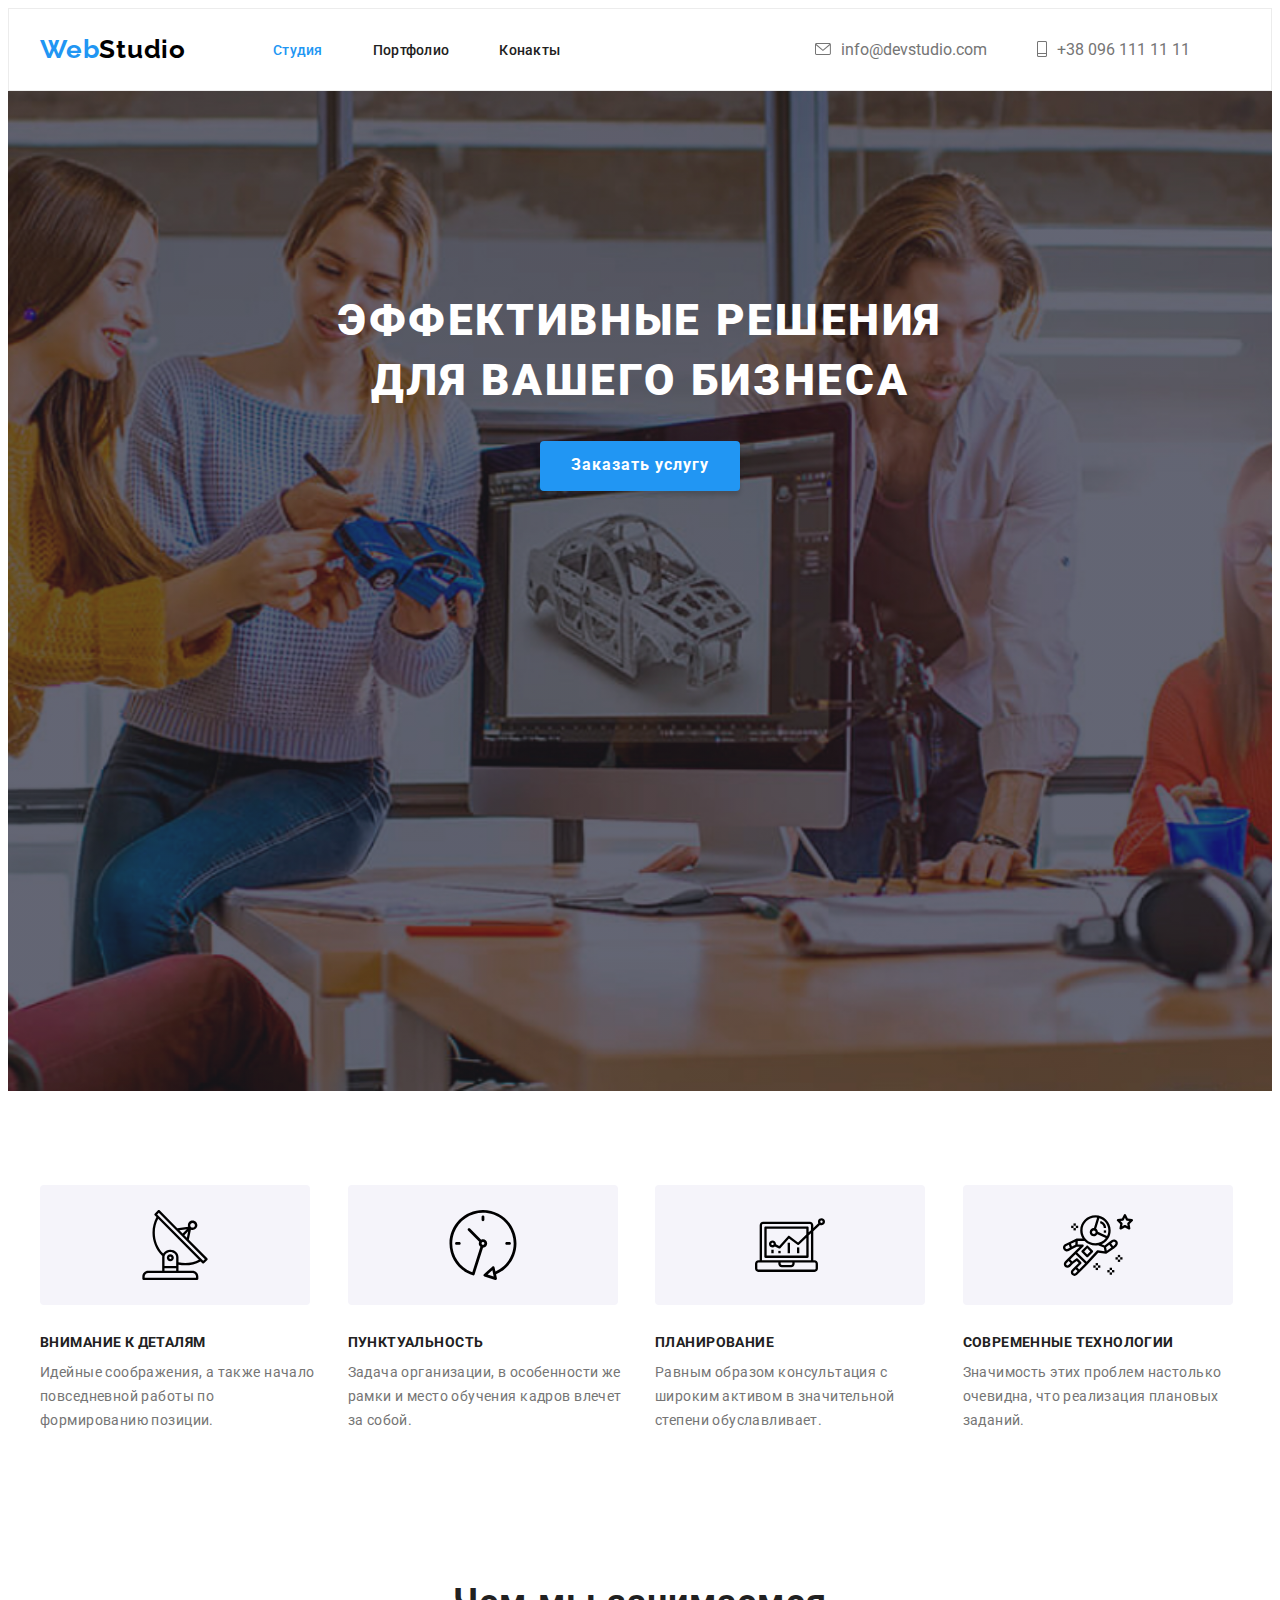
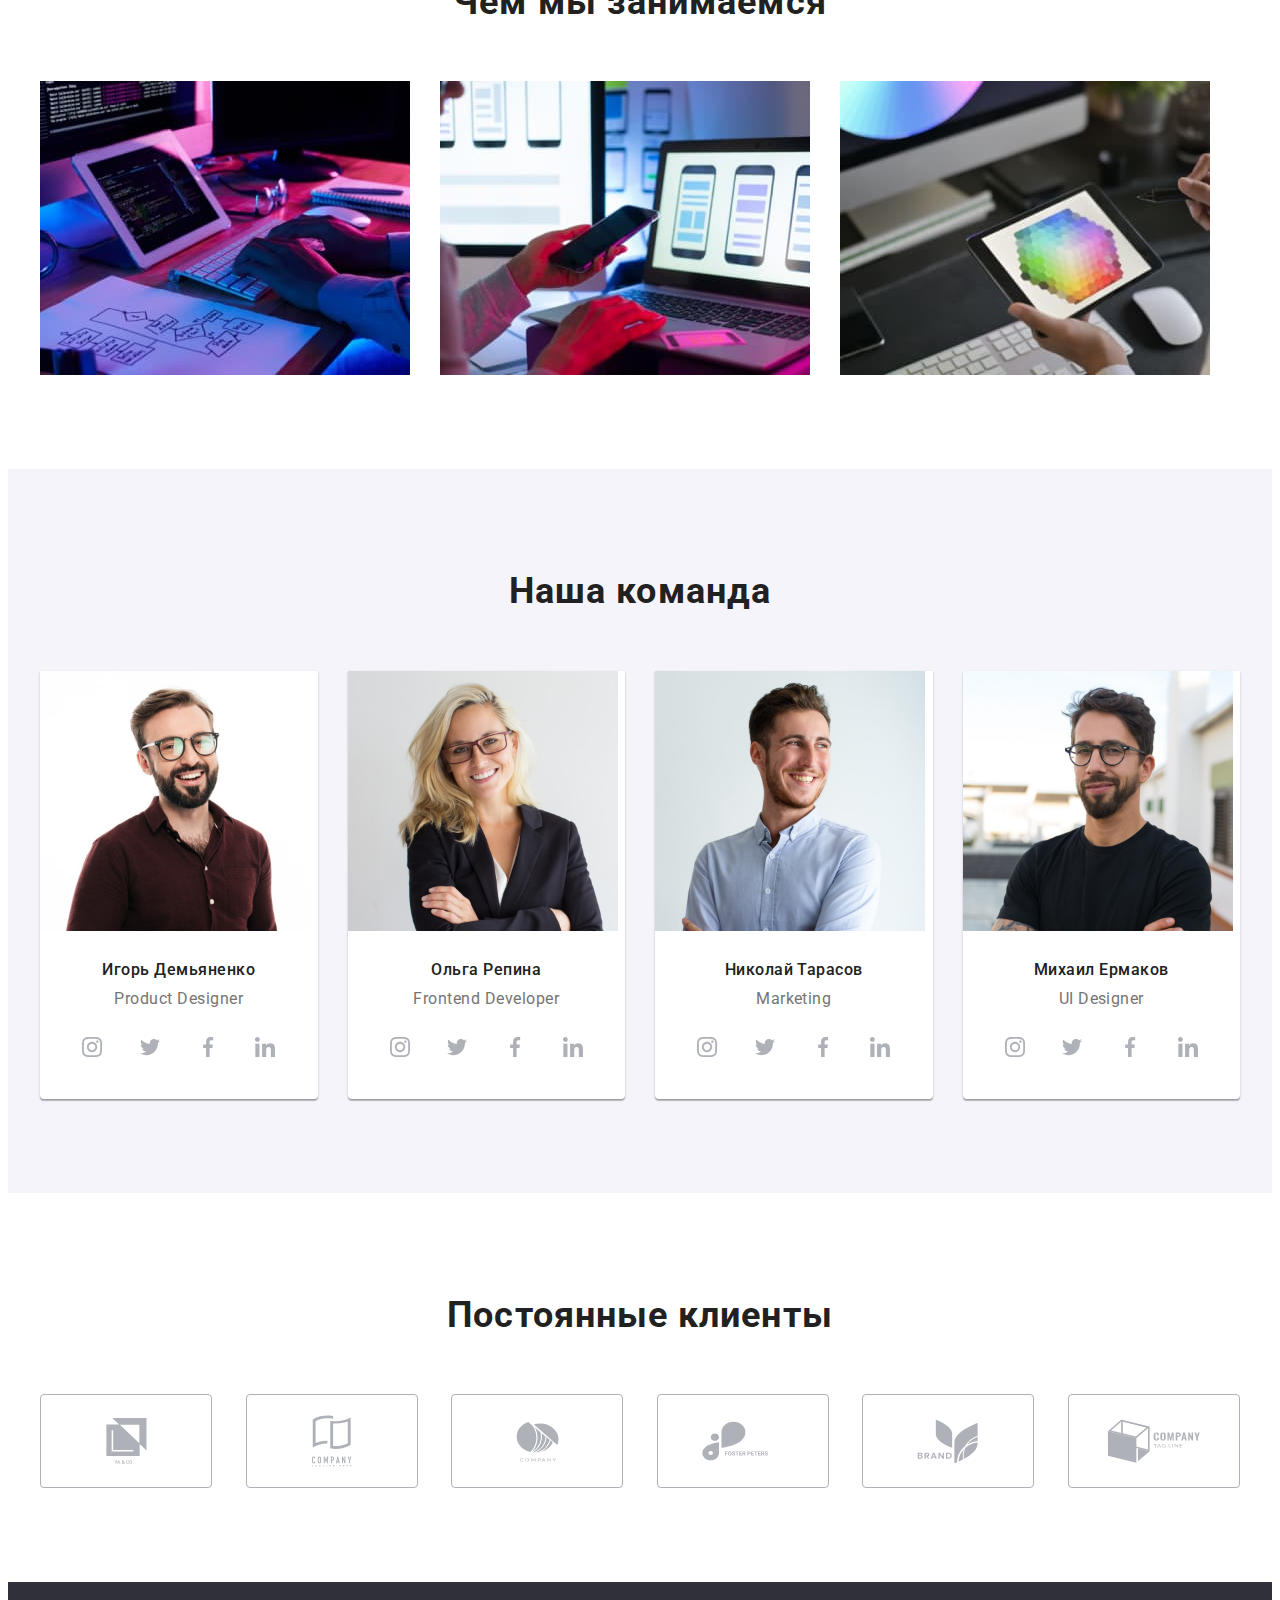
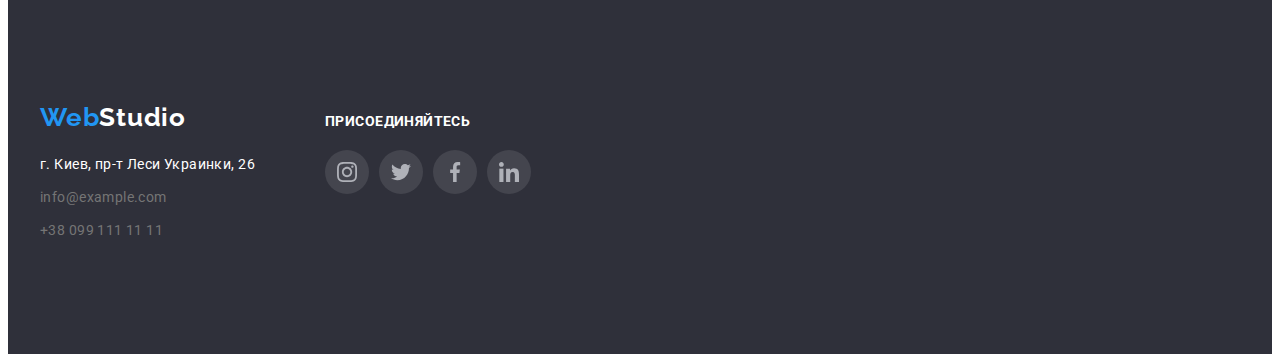
==== index.html @ 9f61a401 "add initials" ====
<!DOCTYPE html>
<html lang="ru">
  <head>
    <meta charset="UTF-8" />
    <meta http-equiv="X-UA-Compatible" content="IE=edge" />
    <meta name="viewport" content="width=device-width, initial-scale=1.0" />
    <link rel="preconnect" href="https://fonts.gstatic.com" />
    <link
      href="https://fonts.googleapis.com/css2?family=Raleway:wght@700&family=Roboto:wght@400;500;700;900&display=swap"
      rel="stylesheet"
    />
    <link
      rel="stylesheet"
      href="https://cdnjs.cloudflare.com/ajax/libs/modern-normalize/1.1.0/modern-normalize.min.css"
      integrity="sha512-wpPYUAdjBVSE4KJnH1VR1HeZfpl1ub8YT/NKx4PuQ5NmX2tKuGu6U/JRp5y+Y8XG2tV+wKQpNHVUX03MfMFn9Q=="
      crossorigin="anonymous"
      referrerpolicy="no-referrer"
    />
    <link rel="stylesheet" href="./css/styles.css" />
    <title>Webstudio</title>
  </head>
  <body>
    <!--Шапка-->
    <header class="header">
      <div class="container header-container">
        <nav class="navigation">
          <a class="logo link" href="./index.html" lang="en">
            <span class="logo-item">Web</span>Studio</a
          >
          <ul class="list">
            <li class="nav-item"><a class="nav-link link current" href="#">Студия</a></li>
            <li class="nav-item"><a class="nav-link link" href="./portfolio.html">Портфолио</a></li>
            <li class="nav-item"><a class="nav-link link" href="#">Конакты</a></li>
          </ul>
        </nav>
        <ul class="contact-list list">
          <li class="contact-header">
            <a class="contact-link link" href="mailto:info@devstudio.com">
              <svg class="icon-envelope" width="16" height="12">
                <use href="./images/icons.svg#icon-envelope"></use></svg
              >info@devstudio.com</a
            >
          </li>
          <li class="contact-header">
            <a class="contact-link link" href="tel+380961111111">
              <svg class="icon-smartphone" width="10" height="16">
                <use href="./images/icons.svg#icon-smartphone"></use>
              </svg>
              +38 096 111 11 11</a
            >
          </li>
        </ul>
      </div>
    </header>

    <!--Hero-->
    <main>
      <section class="hero overlay">
        <div class="container">
          <h1 class="title">Эффективные решения для вашего бизнеса</h1>
          <button class="modal-btn" type="button">Заказать услугу</button>
        </div>
      </section>
      <!-- <h2>Наши преимущества</h2>-->
      <section class="section">
        <div class="container">
          <h2 class="visually-hidden">About us</h2>
          <ul class="about-item list">
            <li class="advantages">
              <div class="thumb">
                <svg class="icon icon-antenna" width="70" height="70">
                  <use href="./images/icons.svg#icon-antenna"></use>
                </svg>
              </div>
              <h3 class="about-us">Внимание к деталям</h3>
              <p class="about-us-desc">
                Идейные соображения, а также начало повседневной работы по формированию позиции.
              </p>
            </li>
            <li class="advantages">
              <div class="thumb">
                <svg class="icon icon-clock" width="70" height="70">
                  <use href="./images/icons.svg#icon-clock"></use>
                </svg>
              </div>
              <h3 class="about-us">Пунктуальность</h3>
              <p class="about-us-desc">
                Задача организации, в особенности же рамки и место обучения кадров влечет за собой.
              </p>
            </li>
            <li class="advantages">
              <div class="thumb">
                <svg class="icon-diagram icon" width="70" height="70">
                  <use href="./images/icons.svg#icon-diagram"></use>
                </svg>
              </div>
              <h3 class="about-us">Планирование</h3>
              <p class="about-us-desc">
                Равным образом консультация с широким активом в значительной степени обуславливает.
              </p>
            </li>
            <li class="advantages">
              <div class="thumb">
                <svg class="icon icon-astronaut" width="70" height="70">
                  <use href="./images/icons.svg#icon-astronaut"></use>
                </svg>
              </div>
              <h3 class="about-us">Современные технологии</h3>
              <p class="about-us-desc">
                Значимость этих проблем настолько очевидна, что реализация плановых заданий.
              </p>
            </li>
          </ul>
        </div>
      </section>

      <!--Чем мы занимаемся-->

      <section class="what-we-do section">
        <div class="container">
          <h2 class="subtitle">Чем мы занимаемся</h2>
          <ul class="our-work list">
            <li class="work-img">
              <img
                class="subtitle-img"
                src="./images/what_we_do/img_desktop.jpg"
                alt="Работа за компьютером"
                width="370"
                height="294"
              />
            </li>
            <li class="work-img">
              <img
                class="subtitle-img"
                src="./images/what_we_do/img_mobile.jpg"
                alt="Отображаются мобильные приложения на компьтере"
                width="370"
                height="294"
              />
            </li>
            <li class="work-img">
              <img
                class="subtitle-img"
                src="./images/what_we_do/img_tab.jpg"
                alt="Цветная палитра на планшете"
                width="370"
                height="294"
              />
            </li>
          </ul>
        </div>
      </section>

      <!--Наша команда-->
      <section class="team-section section">
        <div class="container">
          <h2 class="subtitle">Наша команда</h2>
          <ul class="our-team-list list">
            <li class="team-desc">
              <img
                class="subtitle-photo"
                src="./images/our_team/igor.jpg"
                alt="Фото Игоря Демьяненко"
                width="270"
                height="260"
              />
              <div class="team-profile">
                <h3 class="subtitle-photo-name">Игорь Демьяненко</h3>
                <p class="position" lang="en">Product Designer</p>

                <ul class="social-list">
                  <li class="social-list-item">
                    <a href="#" class="social-list-link">
                      <svg class="social-list-icon" width="20" height="20">
                        <use href="./images/icons.svg#icon-instagram"></use>
                      </svg>
                    </a>
                  </li>

                  <li class="social-list-item">
                    <a href="#" class="social-list-link">
                      <svg class="social-list-icon" width="20" height="20">
                        <use href="./images/icons.svg#icon-twitter"></use>
                      </svg>
                    </a>
                  </li>
                  <li class="social-list-item">
                    <a href="#" class="social-list-link">
                      <svg class="social-list-icon" width="20" height="20">
                        <use href="./images/icons.svg#icon-facebook"></use>
                      </svg>
                    </a>
                  </li>
                  <li class="social-list-item">
                    <a href="#" class="social-list-link">
                      <svg class="social-list-icon" width="20" height="20">
                        <use href="./images/icons.svg#icon-linkedin"></use>
                      </svg>
                    </a>
                  </li>
                </ul>
              </div>
            </li>

            <li class="team-desc">
              <img
                class="subtitle-photo"
                src="./images/our_team/olga.jpg"
                alt="Фото Ольги Репиной"
                width="270"
                height="260"
              />
              <div class="team-profile">
                <h3 class="subtitle-photo-name">Ольга Репина</h3>
                <p class="position" lang="en">Frontend Developer</p>
                <ul class="social-list">
                  <li class="social-list-item">
                    <a href="#" class="social-list-link">
                      <svg class="social-list-icon" width="20" height="20">
                        <use href="./images/icons.svg#icon-instagram"></use>
                      </svg>
                    </a>
                  </li>

                  <li class="social-list-item">
                    <a href="#" class="social-list-link">
                      <svg class="social-list-icon" width="20" height="20">
                        <use href="./images/icons.svg#icon-twitter"></use>
                      </svg>
                    </a>
                  </li>
                  <li class="social-list-item">
                    <a href="#" class="social-list-link">
                      <svg class="social-list-icon" width="20" height="20">
                        <use href="./images/icons.svg#icon-facebook"></use>
                      </svg>
                    </a>
                  </li>
                  <li class="social-list-item">
                    <a href="#" class="social-list-link">
                      <svg class="social-list-icon" width="20" height="20">
                        <use href="./images/icons.svg#icon-linkedin"></use>
                      </svg>
                    </a>
                  </li>
                </ul>
              </div>
            </li>
            <li class="team-desc">
              <img
                class="subtitle-photo"
                src="./images/our_team/nikolaj.jpg"
                alt="Фото Николая Тарасова"
                width="270"
                height="260"
              />
              <div class="team-profile">
                <h3 class="subtitle-photo-name">Николай Тарасов</h3>
                <p class="position" lang="en">Marketing</p>
                <ul class="social-list">
                  <li class="social-list-item">
                    <a href="#" class="social-list-link">
                      <svg class="social-list-icon" width="20" height="20">
                        <use href="./images/icons.svg#icon-instagram"></use>
                      </svg>
                    </a>
                  </li>

                  <li class="social-list-item">
                    <a href="#" class="social-list-link">
                      <svg class="social-list-icon" width="20" height="20">
                        <use href="./images/icons.svg#icon-twitter"></use>
                      </svg>
                    </a>
                  </li>
                  <li class="social-list-item">
                    <a href="#" class="social-list-link">
                      <svg class="social-list-icon" width="20" height="20">
                        <use href="./images/icons.svg#icon-facebook"></use>
                      </svg>
                    </a>
                  </li>
                  <li class="social-list-item">
                    <a href="#" class="social-list-link">
                      <svg class="social-list-icon" width="20" height="20">
                        <use href="./images/icons.svg#icon-linkedin"></use>
                      </svg>
                    </a>
                  </li>
                </ul>
              </div>
            </li>
            <li class="team-desc">
              <img
                class="subtitle-photo"
                photo
                src="./images/our_team/michael.jpg"
                alt="Фото Михаила Ермакова"
                width="270"
                height="260"
              />
              <div class="team-profile">
                <h3 class="subtitle-photo-name">Михаил Ермаков</h3>
                <p class="position" lang="en">UI Designer</p>
                <ul class="social-list">
                  <li class="social-list-item">
                    <a href="#" class="social-list-link">
                      <svg class="social-list-icon" width="20" height="20">
                        <use href="./images/icons.svg#icon-instagram"></use>
                      </svg>
                    </a>
                  </li>

                  <li class="social-list-item">
                    <a href="#" class="social-list-link">
                      <svg class="social-list-icon" width="20" height="20">
                        <use href="./images/icons.svg#icon-twitter"></use>
                      </svg>
                    </a>
                  </li>
                  <li class="social-list-item">
                    <a href="#" class="social-list-link">
                      <svg class="social-list-icon" width="20" height="20">
                        <use href="./images/icons.svg#icon-facebook"></use>
                      </svg>
                    </a>
                  </li>
                  <li class="social-list-item">
                    <a href="#" class="social-list-link">
                      <svg class="social-list-icon" width="20" height="20">
                        <use href="./images/icons.svg#icon-linkedin"></use>
                      </svg>
                    </a>
                  </li>
                </ul>
              </div>
            </li>
          </ul>
        </div>
      </section>
      <section class="section">
        <div class="container">
          <h2 class="subtitle">Постоянные клиенты</h2>
          <ul class="clients-list list">
            <li class="client-desc">
              <svg class="client-item" width="41" height="46">
                <use href="./images/icons.svg#icon-client1" class="client-link"></use>
              </svg>
            </li>
            <li class="client-desc">
              <svg class="client-item" width="40" height="52">
                <use href="./images/icons.svg#icon-client2"></use>
              </svg>
            </li>
            <li class="client-desc">
              <svg class="client-item" width="43" height="41">
                <use href="./images/icons.svg#icon-client3"></use>
              </svg>
            </li>
            <li class="client-desc">
              <svg class="client-item" width="84" height="40">
                <use href="./images/icons.svg#icon-client4"></use>
              </svg>
            </li>
            <li class="client-desc">
              <svg class="client-item" width="62" height="45">
                <use href="./images/icons.svg#icon-client5"></use>
              </svg>
            </li>
            <li class="client-desc">
              <svg class="client-item" width="94" height="44">
                <use href="./images/icons.svg#icon-client6"></use>
              </svg>
            </li>
          </ul>
        </div>
      </section>
    </main>
    <!--Подвал-->
    <footer class="footer">
      <section class="footer-section">
        <div class="container footer-container">
          <!--Логотип компании-->
          <div class="footer-contact">
            <a class="logo-footer link" href="#" lang="en">
              <span class="logo-item">Web</span>Studio</a
            >
            <!--Контактные данные-->

            <ul class="footer-contact">
              <li class="footer-item">
                <a
                  class="contact-info-address link"
                  href="https://goo.gl/maps/qAfCvyjsyysp9pY69"
                  target="_blank"
                  rel="noopener noreferrer"
                  >г. Киев, пр-т Леси Украинки, 26</a
                >
              </li>
              <li class="footer-item">
                <a class="contact-info-mail link" href="mailto:info@example.com"
                  >info@example.com</a
                >
              </li>
              <li class="footer-item">
                <a class="contact-info-phone link" href="tel:+380991111111">+38 099 111 11 11</a>
              </li>
            </ul>
          </div>
          <div class="subscribe">
            <h3 class="subscribe-title">присоединяйтесь</h3>
            <ul class="subscribe-list list">
              <li class="subscribe-item">
                <a href="#" class="social-list-link">
                  <svg class="social-list-icon" width="20" height="20">
                    <use href="./images/icons.svg#icon-instagram"></use>
                  </svg>
                </a>
              </li>

              <li class="subscribe-item">
                <a href="#" class="social-list-link">
                  <svg class="social-list-icon" width="20" height="20">
                    <use href="./images/icons.svg#icon-twitter"></use>
                  </svg>
                </a>
              </li>
              <li class="subscribe-item">
                <a href="#" class="social-list-link">
                  <svg class="social-list-icon" width="20" height="20">
                    <use href="./images/icons.svg#icon-facebook"></use>
                  </svg>
                </a>
              </li>
              <li class="subscribe-item">
                <a href="#" class="social-list-link">
                  <svg class="social-list-icon" width="20" height="20">
                    <use href="./images/icons.svg#icon-linkedin"></use>
                  </svg>
                </a>
              </li>
            </ul>
          </div>
        </div>
      </section>
    </footer>
  </body>
</html>
---- css/styles.css ----
:root {
  --accent-color: #2196f3;
  --main-font: 'Roboto', sans-serif;
  --secondary-font: 'Raleway', sans-serif;
  --main-font-weight: 700;
  --secondary-font-weight: 400;
  --text-color: #757575;
  --title-color: #212121;
}

.link {
  text-decoration: none;
}
.list {
  list-style: none;
}
body {
  font-family: var(--main-font);
  color: var(--title-color);
}
h1,
h2,
h3,
h4,
h5,
h6,
p {
  margin-top: 0;
  margin-bottom: 0;
}
ul,
li {
  margin-top: 0;
  margin-bottom: 0;
  padding-left: 0;
}
img {
  display: block;
}

/* COMPONENTS */
.container {
  width: 1200px;
  margin: 0 auto;
  padding-right: 15px;
  padding-left: 15px;
}

.section {
  padding-bottom: 94px;
  padding-top: 94px;
}
/* HEADER */
.header-container {
  display: flex;
  align-items: center;
}
.header {
  padding-top: 25px;
  padding-bottom: 25px;
  border: 1px solid #ececec;
}
.navigation {
  display: flex;
  align-items: center;
}
.link.current {
  color: var(--accent-color);
}

.list {
  display: flex;
  align-items: center;
  margin-left: auto;
}
/* Logo */
.logo {
  margin-right: 87px;
}
.logo,
.logo-item {
  font-family: var(--secondary-font);
  font-weight: var(--main-font-weight);
  font-size: 26px;
  letter-spacing: 0.03em;
  line-height: 1.19;
  color: #000000;
  text-align: left;
}

.logo-item {
  color: var(--accent-color);
}

/* Navigation */
.nav-item:not(:last-child) {
  margin-right: 50px;
}

.nav-link {
  font-family: var(--main-font);
  font-weight: 500;
  font-size: 14px;
  letter-spacing: 0.02em;
  line-height: 1.14;
  color: var(--title-color);
  text-align: left;
}
.contact-list {
  display: flex;
}
.contact-header {
  margin-right: 50px;
  margin-left: auto;
}

.contact-link:hover,
.contact-link:focus {
  color: var(--accent-color);
}

.icon-envelope {
  margin-right: 10px;
  fill: currentColor;
}

.icon-smartphone {
  margin-right: 10px;
  fill: currentColor;
}
.contact-link {
  display: flex;
  align-items: center;
}
.contact-link {
  color: var(--text-color);
}

.nav-link:hover,
.nav-link:focus {
  color: var(--accent-color);
}

/* Hero */
.hero {
  padding-top: 200px;
  padding-bottom: 200px;
  text-align: center;
  background-color: #2f303a;
}
.overlay {
  max-width: 1600px;
  height: 600px;
  margin-right: auto;
  margin-left: auto;
  background-image: linear-gradient(to right, rgba(47, 48, 58, 0.4), rgba(47, 48, 58, 0.4)),
    url(../images/hero/bg-hero.jpg);
  background-repeat: no-repeat;
  background-position: center;
  background-size: cover;
}
.title {
  max-width: 696px;
  margin-left: auto;
  margin-right: auto;
  font-family: var(--main-font);
  font-weight: 900;
  font-size: 44px;
  line-height: 1.36;
  color: #ffffff;
  text-transform: uppercase;
  text-align: center;
  letter-spacing: 0.06em;
}
.modal-btn {
  width: 200px;
  height: 50px;
  padding: 10px, 32px;
  background: #2196f3;
  box-shadow: 0px 4px 4px rgba(0, 0, 0, 0.15);
  border-radius: 4px;
  margin-top: 30px;
  font-family: var(--main-font);
  font-weight: var(--main-font-weight);
  font-size: 16px;
  line-height: 1.9;
  letter-spacing: 0.06em;
  text-align: center;
  color: #ffffff;
  background-color: var(--accent-color);
  cursor: pointer;
  border: none;
}
.modal-btn:hover,
.modal-btn:focus {
  color: #ffffff;
  background-color: var(--accent-color);
}
/* Our advantages */

.thumb {
  display: flex;
  justify-content: center;
  align-items: center;
  width: 270px;
  height: 120px;
  margin-bottom: 30px;
  background: #f5f4fa;
  border-radius: 4px;
}
/* .icon {
  width: 70px;
  height: 70px;
} */
.visually-hidden {
  position: absolute;
  clip: rect(0 0 0 0);
  width: 1px;
}

.about-item {
  display: flex;
  flex-wrap: wrap;
  margin-left: -30px;
  margin-top: -10px;
}
.advantages {
  flex-basis: calc((100% - 120px) / 4);
  margin-left: 30px;
  margin-top: 10px;
}
.about-us {
  margin-bottom: 10px;
  font-family: var(--main-font);
  font-weight: var(--main-font-weight);
  font-size: 14px;
  line-height: 1.14;
  letter-spacing: 0.03em;
  text-transform: uppercase;
  text-align: left;
  color: var(--title-color);
}
.about-us-desc {
  font-family: var(--main-font);
  font-weight: var(--secondary-font-weight);
  font-size: 14px;
  letter-spacing: 0.03em;
  line-height: 1.71;
  text-align: left;
  color: var(--text-color);
}
/* What we do */
.what-we-do {
  padding-top: 47px;
}
.our-work {
  display: flex;
  flex-wrap: wrap;
  margin-top: -50px;
  margin-left: -30px;
}
.work-img {
  margin-top: 50px;
  margin-left: 30px;
}
.subtitle {
  margin-bottom: 50px;
  font-family: var(--main-font);
  font-weight: var(--main-font-weight);
  font-size: 36px;
  letter-spacing: 0.03em;
  line-height: 1.6;
  text-align: center;
  color: var(--title-color);
}
/* Our team */
.team-section {
  background: #f5f4fa;
}
.our-team-list {
  display: flex;
  flex-wrap: wrap;
  margin-left: -30px;
  margin-top: -50px;
}
.team-desc {
  flex-basis: calc((100% - 120px) / 4);
  margin-left: 30px;
  margin-top: 50px;
  background: #ffffff;
  box-shadow: 0px 1px 3px rgba(0, 0, 0, 0.12), 0px 1px 1px rgba(0, 0, 0, 0.14),
    0px 2px 1px rgba(0, 0, 0, 0.2);
  border-radius: 0px 0px 4px 4px;
}
.subtitle-photo-name {
  margin-bottom: 10px;
  font-family: var(--main-font);
  font-weight: 500;
  font-size: 16px;
  letter-spacing: 0.03em;
  line-height: 1.18;
  text-align: center;
  color: var(--title-color);
}
.position {
  font-family: var(--main-font);
  font-weight: var(--secondary-font-weight);
  font-size: 16px;
  letter-spacing: 0.03em;
  line-height: 1.18;
  text-align: center;
  color: var(--text-color);
  margin-bottom: 16px;
}
.team-profile {
  padding-top: 30px;
  padding-bottom: 30px;
  padding-left: 30px;
  padding-right: 30px;
}
.social-list {
  list-style: none;
  display: flex;
  justify-content: space-between;
}
.social-list-link {
  display: flex;
  align-items: center;
  justify-content: center;
  width: 44px;
  height: 44px;
  border-radius: 50%;
  fill: #afb1b8;
}

.social-list-link:hover,
.social-list-link:focus {
  fill: #ffffff;
  background-color: var(--accent-color);
}

/* OUR CLIENTS */

.clients-list {
  display: flex;
  justify-content: space-between;
}
.client-desc {
  display: flex;
  align-items: center;
  justify-content: center;
  width: 170px;
  height: 92px;
  border: 1px solid #afb1b8;
  border-radius: 4px;
}
.client-link {
  display: block;
}
.client-desc:hover,
.client-desc:focus {
  border-color: var(--accent-color);
}

.client-desc:hover .client-item,
.client-desc:focus .client-item {
  fill: var(--accent-color);
}

.client-item {
  fill: #afb1b8;
}
/* Footer */

.footer {
  background-color: #2f303a;
}
.footer-section {
  padding-top: 60px;
  padding-bottom: 60px;
}
.footer-contact {
  list-style: none;
  margin-top: 20px;
}
.logo-footer {
  font-family: var(--secondary-font);
  font-weight: var(--main-font-weight);
  font-size: 26px;
  letter-spacing: 0.03em;
  line-height: 1.19;
  color: #ffffff;
  text-align: left;
}

.footer-item:not(:last-child) {
  margin-bottom: 9px;
}

.contact-info-address {
  font-weight: var(--secondary-font-weight);
  font-size: 14px;
  letter-spacing: 0.03em;
  line-height: 1.71;
  text-align: left;
  color: #ffffff;
  margin-right: 70px;
}

.contact-info-mail,
.contact-info-phone {
  font-weight: var(--secondary-font-weight);
  font-size: 14px;
  letter-spacing: 0.03em;
  line-height: 1.71;
  text-align: left;
  color: var(--text-color);
}
.contact-info-mail:hover,
.contact-info-mail:focus {
  color: var(--accent-color);
}
.contact-info-phone:hover,
.contact-info-phone:focus {
  color: var(--accent-color);
}

/* SUBSCRIBE */
.footer-container {
  display: flex;
  align-items: baseline;
}
.subscribe {
  padding-top: 72px;
  padding-bottom: 100px;
}
.subscribe-title {
  font-family: var(--main-font);
  font-weight: var(--main-font-weight);
  font-size: 14px;
  line-height: 1.14;
  letter-spacing: 0.03em;
  text-transform: uppercase;
  color: #ffffff;
  margin-bottom: 20px;
}
.subscribe-item:not(:last-child) {
  margin-right: 10px;
}

.social-list-link {
  background: rgba(255, 255, 255, 0.1);
}
/* Portfolio */
/* Button */
.filter-btn {
  display: flex;
  justify-content: center;
  padding: 94px 0px;
  padding-bottom: 34px;
}
.btn-item:not(:last-child) {
  margin-right: 8px;
}
.menu-btn {
  font-family: var(--main-font);
  font-weight: 500;
  font-size: 16px;
  line-height: 1.62;
  text-align: center;
  letter-spacing: 0.03em;
  color: var(--title-color);
  background-color: #f5f4fa;
  border: none;
  padding: 6px 22px;
  border-radius: 4px;
  cursor: pointer;
}
.menu-btn:hover,
.menu-btn:focus {
  color: #ffffff;
  background-color: var(--accent-color);
  box-shadow: 0px 3px 1px rgb(0 0 0 / 10%), 0px 1px 2px rgb(0 0 0 / 8%),
    0px 2px 2px rgb(0 0 0 / 12%);
}
/* Our projects */
.project-item {
  display: flex;
  flex-wrap: wrap;
  margin-left: -30px;
  margin-top: -30px;
}
.project-desc {
  flex-basis: calc((100% - 270px) / 9);
  margin-left: 30px;
  margin-top: 30px;
}
.project-link {
  display: block;
}
.project-link:hover,
.project-link:focus {
  box-shadow: 0px 1px 1px rgba(0, 0, 0, 0.12), 0px 4px 4px rgba(0, 0, 0, 0.06),
    1px 4px 6px rgba(0, 0, 0, 0.16);
}
.project-profile {
  padding-bottom: 20px;
  padding-top: 20px;
  padding-left: 24px;
  padding-right: 24px;
  border-bottom: 1px solid #eeeeee;
  border-right: 1px solid #eeeeee;
  border-left: 1px solid #eeeeee;
}
.project-border {
  margin-bottom: 79px;
}
.project {
  background: #ffffff;
  font-weight: 700;
  font-size: 18px;
  letter-spacing: 0.06em;
  line-height: 2;
  text-align: left;
  color: var(--title-color);
}
.project-type {
  font-weight: var(--secondary-font-weight);
  font-size: 16px;
  letter-spacing: 0.03em;
  line-height: 1.87;
  text-align: left;
  color: var(--text-color);
}
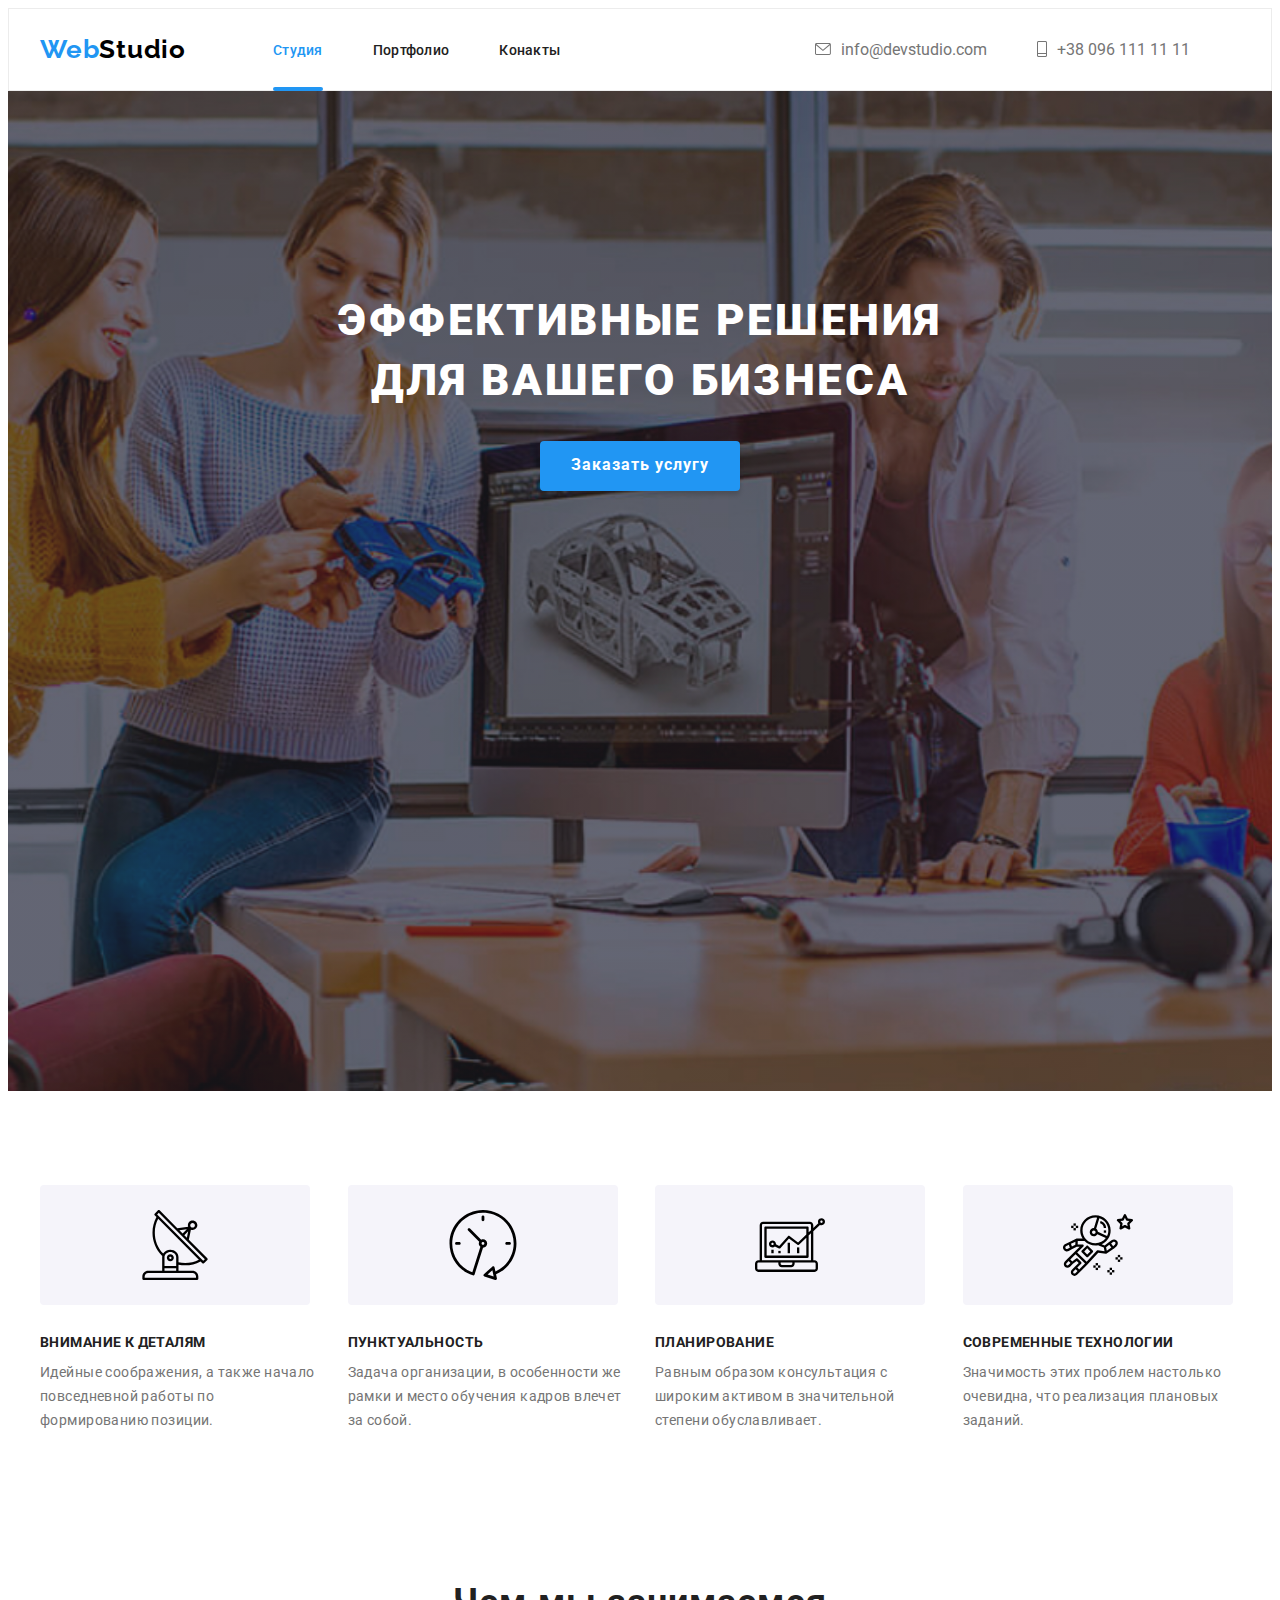
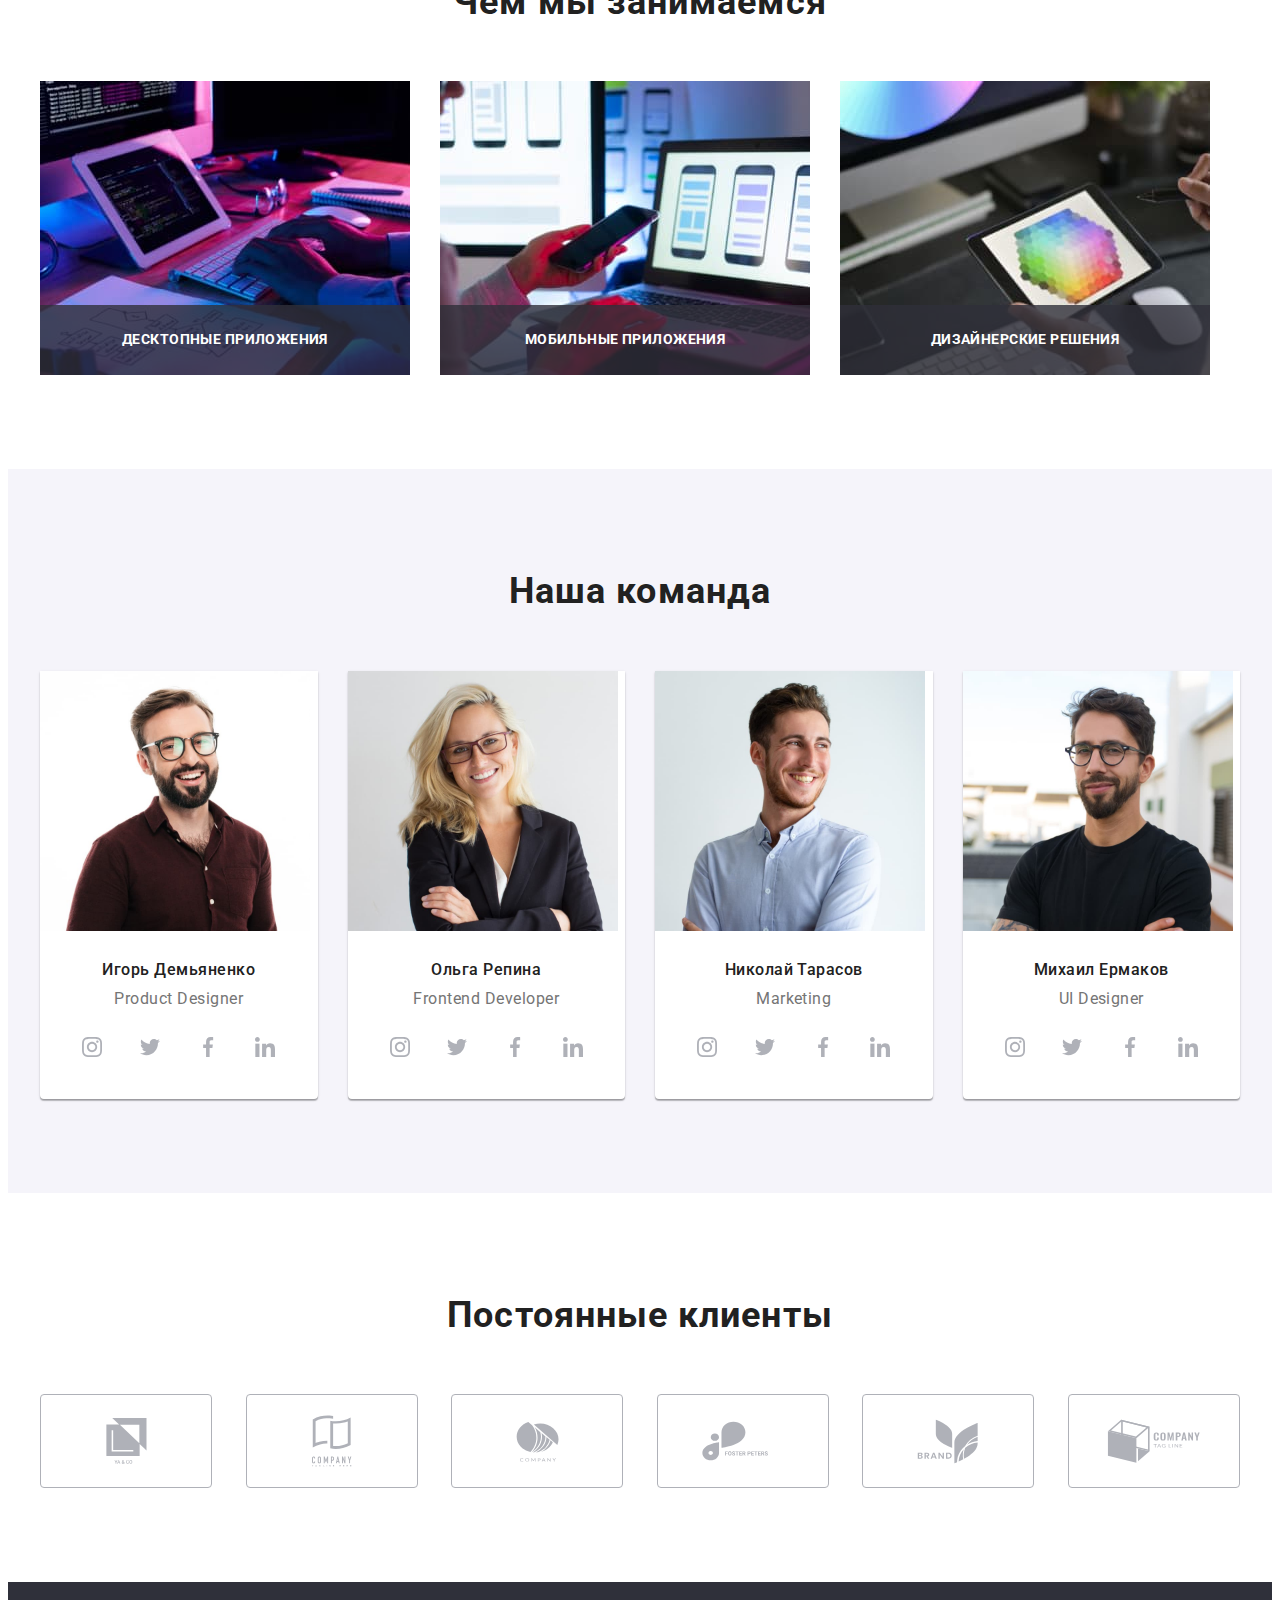
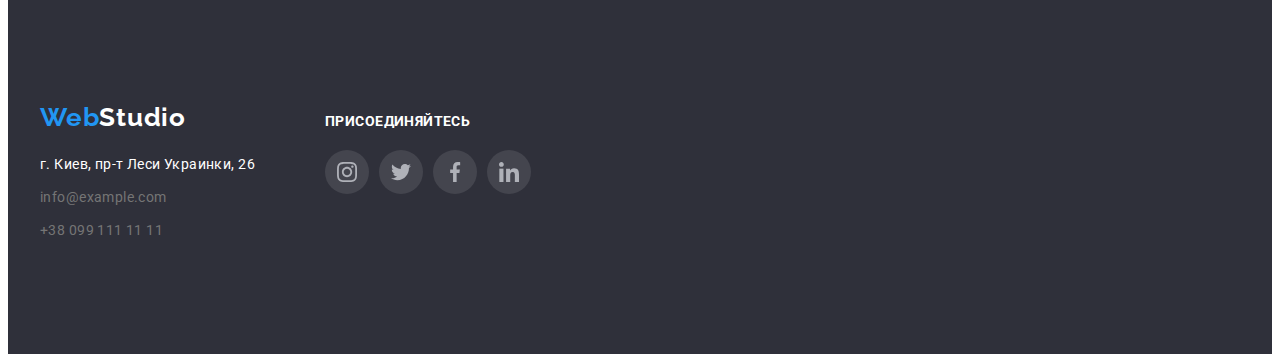
==== commit 313b089e: "add modal window, transforms and bottom line" ====
--- a/index.html
+++ b/index.html
@@ -58,7 +58,7 @@
       <section class="hero overlay">
         <div class="container">
           <h1 class="title">Эффективные решения для вашего бизнеса</h1>
-          <button class="modal-btn" type="button">Заказать услугу</button>
+          <button class="modal-btn" type="button" data-modal-open>Заказать услугу</button>
         </div>
       </section>
       <!-- <h2>Наши преимущества</h2>-->
@@ -121,31 +121,40 @@
           <h2 class="subtitle">Чем мы занимаемся</h2>
           <ul class="our-work list">
             <li class="work-img">
-              <img
-                class="subtitle-img"
-                src="./images/what_we_do/img_desktop.jpg"
-                alt="Работа за компьютером"
-                width="370"
-                height="294"
-              />
+              <div class="work-wrapper">
+                <img
+                  class="subtitle-img"
+                  src="./images/what_we_do/img_desktop.jpg"
+                  alt="Работа за компьютером"
+                  width="370"
+                  height="294"
+                />
+                <h3 class="work-subtitle">Десктопные приложения</h3>
+              </div>
             </li>
             <li class="work-img">
-              <img
-                class="subtitle-img"
-                src="./images/what_we_do/img_mobile.jpg"
-                alt="Отображаются мобильные приложения на компьтере"
-                width="370"
-                height="294"
-              />
+              <div class="work-wrapper">
+                <img
+                  class="subtitle-img"
+                  src="./images/what_we_do/img_mobile.jpg"
+                  alt="Отображаются мобильные приложения на компьтере"
+                  width="370"
+                  height="294"
+                />
+                <h3 class="work-subtitle">Мобильные приложения</h3>
+              </div>
             </li>
             <li class="work-img">
-              <img
-                class="subtitle-img"
-                src="./images/what_we_do/img_tab.jpg"
-                alt="Цветная палитра на планшете"
-                width="370"
-                height="294"
-              />
+              <div class="work-wrapper">
+                <img
+                  class="subtitle-img"
+                  src="./images/what_we_do/img_tab.jpg"
+                  alt="Цветная палитра на планшете"
+                  width="370"
+                  height="294"
+                />
+                <h3 class="work-subtitle">Дизайнерские решения</h3>
+              </div>
             </li>
           </ul>
         </div>
@@ -444,5 +453,15 @@
         </div>
       </section>
     </footer>
+    <div class="backdrop is-hidden" data-modal>
+      <div class="modal">
+        <button data-modal-close type="button" class="close-btn">
+          <svg width="18" height="18">
+            <use href="./images/icon-close.svg#icon-close-black-18dp-2-1"></use>
+          </svg>
+        </button>
+      </div>
+    </div>
+    <script src="./js/modal.js"></script>
   </body>
 </html>
--- a/css/styles.css
+++ b/css/styles.css
@@ -68,6 +68,22 @@
   color: var(--accent-color);
 }
 
+.current {
+  position: relative;
+}
+.nav-link.current::after {
+  position: absolute;
+  content: '';
+  display: block;
+  width: 100%;
+  height: 4px;
+  left: 0;
+  top: 0x;
+  bottom: -33px;
+  background: #2196f3;
+  border-radius: 2px;
+}
+
 .list {
   display: flex;
   align-items: center;
@@ -105,6 +121,7 @@
   line-height: 1.14;
   color: var(--title-color);
   text-align: left;
+  transition: color 250ms cubic-bezier(0.4, 0, 0.2, 1);
 }
 .contact-list {
   display: flex;
@@ -131,6 +148,7 @@
 .contact-link {
   display: flex;
   align-items: center;
+  transition: color 250ms cubic-bezier(0.4, 0, 0.2, 1);
 }
 .contact-link {
   color: var(--text-color);
@@ -249,7 +267,7 @@
   text-align: left;
   color: var(--text-color);
 }
-/* What we do */
+/*  ===WHAT WE DO===== */
 .what-we-do {
   padding-top: 47px;
 }
@@ -272,6 +290,36 @@
   line-height: 1.6;
   text-align: center;
   color: var(--title-color);
+}
+/* .work-overlay {
+  position: absolute;
+  width: 370px;
+  height: 70px;
+  margin-left: auto;
+  margin-right: auto; */
+
+ 
+}
+.work-wrapper {
+  position: relative;
+}
+.work-subtitle {
+  position: absolute;
+  width: 370px;
+  height: 70px;
+  display: flex;
+  align-items: center;
+  justify-content: center;
+  font-family: var(--main-font);
+  font-weight: var(--main-font-weight);
+  font-size: 14px;
+  line-height: 1.14;
+  text-align: center;
+  letter-spacing: 0.03em;
+  text-transform: uppercase;
+   background: rgba(47, 48, 58, 0.8);
+   color: #FFFFFF; 
+  transform: translateY(-100%);
 }
 /* Our team */
 .team-section {
@@ -331,6 +379,7 @@
   height: 44px;
   border-radius: 50%;
   fill: #afb1b8;
+  transition: color 250ms cubic-bezier(0.4, 0, 0.2, 1), fill 250ms cubic-bezier(0.4, 0, 0.2, 1);
 }
 
 .social-list-link:hover,
@@ -353,6 +402,8 @@
   height: 92px;
   border: 1px solid #afb1b8;
   border-radius: 4px;
+  transition: color 250ms cubic-bezier(0.4, 0, 0.2, 1),
+    border-color 250ms cubic-bezier(0.4, 0, 0.2, 1), fill 250ms cubic-bezier(0.4, 0, 0.2, 1);
 }
 .client-link {
   display: block;
@@ -415,7 +466,9 @@
   line-height: 1.71;
   text-align: left;
   color: var(--text-color);
-}
+  transition: color 250ms cubic-bezier(0.4, 0, 0.2, 1);
+}
+
 .contact-info-mail:hover,
 .contact-info-mail:focus {
   color: var(--accent-color);
@@ -424,7 +477,50 @@
 .contact-info-phone:focus {
   color: var(--accent-color);
 }
-
+/* =====MODAL WINDOW====== */
+.backdrop {
+  position: fixed;
+  top: 0;
+  left: 0;
+  width: 100vw;
+  height: 100vh;
+  background-color: rgba(0, 0, 0, 0.2);
+  opacity: 1;
+  visibility: visible;
+  pointer-events: auto;
+  transition: opasity 250ms cubic-bezier(0.4, 0, 0.2, 1),
+    visibility 250ms cubic-bezier(0.4, 0, 0.2, 1);
+}
+.modal {
+  position: absolute;
+  width: 528px;
+  height: 581px;
+  left: 50%;
+  top: 50%;
+  background: #ffffff;
+  box-shadow: 0px 1px 3px rgba(0, 0, 0, 0.12), 0px 1px 1px rgba(0, 0, 0, 0.14),
+    0px 2px 1px rgba(0, 0, 0, 0.2);
+  border-radius: 4px;
+  transform: translate(-50%, -50%);
+}
+.close-btn {
+  position: absolute;
+  top: 14px;
+  right: 14px;
+  padding: 6px;
+  width: 30px;
+  height: 30px;
+  justify-content: center;
+  border-radius: 50%;
+  background-color: transparent;
+  border: 1px solid rgba(0, 0, 0, 0.1);
+  cursor: pointer;
+}
+.is-hidden {
+  opacity: 0;
+  visibility: hidden;
+  pointer-events: none;
+}
 /* SUBSCRIBE */
 .footer-container {
   display: flex;
@@ -475,6 +571,9 @@
   padding: 6px 22px;
   border-radius: 4px;
   cursor: pointer;
+  transition: color 250ms cubic-bezier(0.4, 0, 0.2, 1),
+    background-color 250ms cubic-bezier(0.4, 0, 0.2, 1),
+    box-shadow 250ms cubic-bezier(0.4, 0, 0.2, 1);
 }
 .menu-btn:hover,
 .menu-btn:focus {
@@ -494,14 +593,42 @@
   flex-basis: calc((100% - 270px) / 9);
   margin-left: 30px;
   margin-top: 30px;
+  transition: box-shadow 250ms cubic-bezier(0.4, 0, 0.2, 1);
 }
 .project-link {
+  position: relative;
   display: block;
 }
 .project-link:hover,
 .project-link:focus {
   box-shadow: 0px 1px 1px rgba(0, 0, 0, 0.12), 0px 4px 4px rgba(0, 0, 0, 0.06),
     1px 4px 6px rgba(0, 0, 0, 0.16);
+}
+.project-wrapper {
+  position: relative;
+  overflow: hidden;
+}
+.project-link:hover .project-overlay,
+.project-link:focus .project-overlay {
+  transform: translateY(0%);
+}
+.project-overlay {
+  position: absolute;
+  top: 0;
+  left: 0;
+  width: 100%;
+  height: 100%;
+  overflow: auto;
+  transform: translateY(100%);
+  transition: transform 250ms cubic-bezier(0.4, 0, 0.2, 1);
+  font-family: var(--main-font);
+  font-weight: var(--secondary-font-weight);
+  font-size: 18px;
+  line-height: 1.5;
+  letter-spacing: 0.03em;
+  color: #ffffff;
+  background-color: rgba(33, 150, 243, 0.9);
+  padding: 63px 24px;
 }
 .project-profile {
   padding-bottom: 20px;
